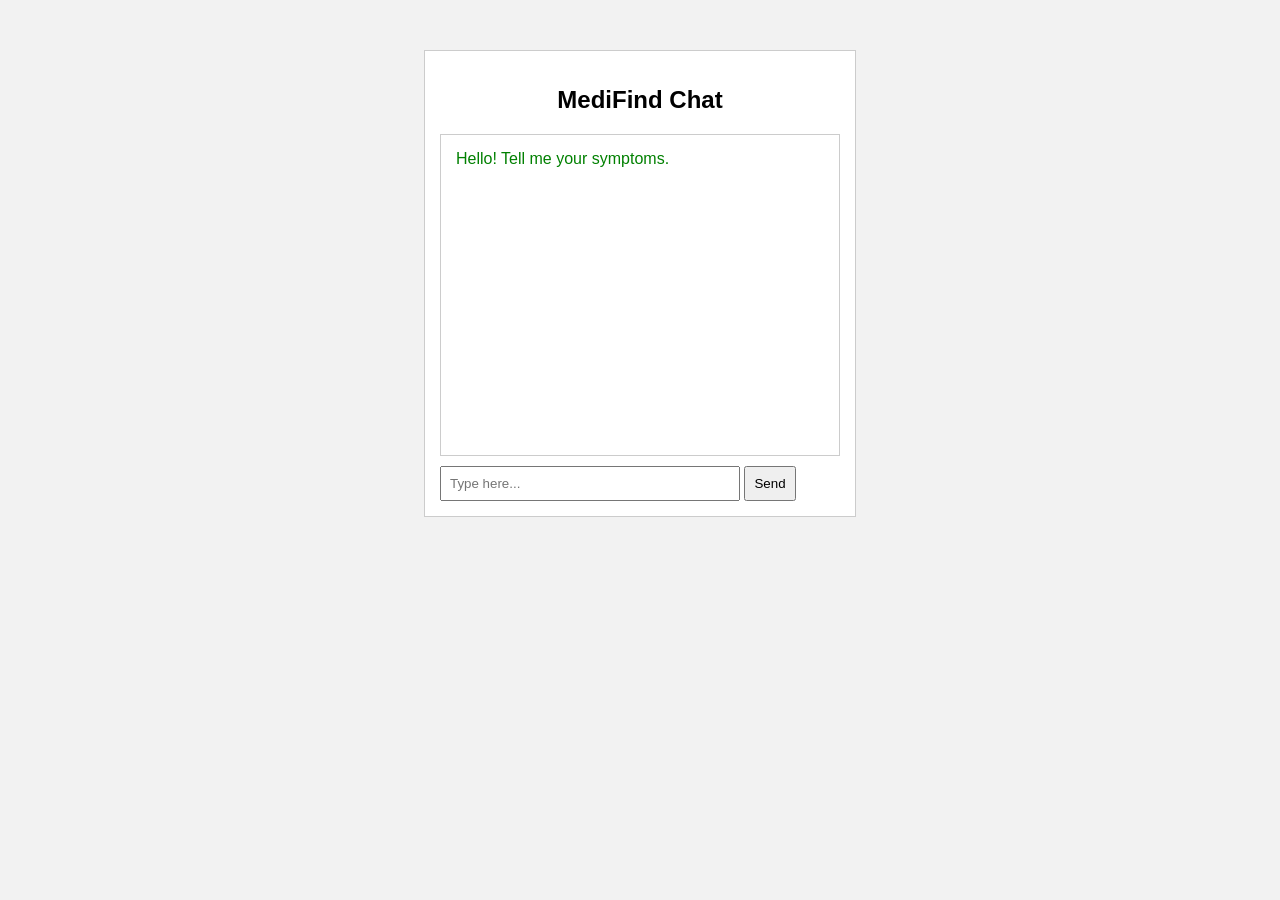
==== frontend/chat.html @ 50ca4c4e "updated" ====
<!DOCTYPE html>
<html>
<head>
    <title>MediFind Chat</title>
    <style>
        body {
            font-family: Arial;
            background-color: #f2f2f2;
        }

        .chat-container {
            width: 400px;
            margin: 50px auto;
            background-color: white;
            border: 1px solid #ccc;
            padding: 15px;
        }

        h2 {
            text-align: center;
        }

        .chat-box {
            height: 300px;
            border: 1px solid #ccc;
            padding: 10px;
            overflow-y: scroll;
            margin-bottom: 10px;
        }

        .user {
            text-align: right;
            color: blue;
            margin: 5px;
        }

        .bot {
            text-align: left;
            color: green;
            margin: 5px;
        }

        input {
            width: 70%;
            padding: 8px;
        }

        button {
            padding: 8px;
        }
    </style>
</head>

<body>

    <div class="chat-container">
        <h2>MediFind Chat</h2>

        <div class="chat-box" id="chatBox">
            <div class="bot">Hello! Tell me your symptoms.</div>
        </div>

        <input type="text" id="userInput" placeholder="Type here..." onkeypress="handleEnter(event)">
        <button onclick="sendMessage()">Send</button>
    </div>

    <script>
       function addUserMessage(text) {
    var chatBox = document.getElementById("chatBox");
    chatBox.innerHTML += "<div class='user'>" + text + "</div>";
    chatBox.scrollTop = chatBox.scrollHeight;
}

function addBotMessage(html) {
    var chatBox = document.getElementById("chatBox");
    chatBox.innerHTML += "<div class='bot'>" + html + "</div>";
    chatBox.scrollTop = chatBox.scrollHeight;
}

function showTyping() {
    var chatBox = document.getElementById("chatBox");
    chatBox.innerHTML += "<div class='bot' id='typing'>...</div>";
    chatBox.scrollTop = chatBox.scrollHeight;
}

function removeTyping() {
    var t = document.getElementById("typing");
    if (t) t.remove();
}
            async function sendMessage() {
   
    const input = document.getElementById("userInput");
    const text = input.value.trim();
    if (!text) return;

    addUserMessage(text);
    input.value = "";
    showTyping();

    try {
        const res = await fetch("http://127.0.0.1:8000/predict", {
            method: "POST",
            headers: { "Content-Type": "application/json" },
            body: JSON.stringify({ symptom: text })
        });

        const data = await res.json();
        removeTyping();

        if (data.error) {
            addBotMessage("Sorry, something went wrong. Please try again.");
            return;
        }

        // CHAT response (hi, thanks, etc.)
        if (data.type === "chat") {
            addBotMessage(data.reply);
            return;
        }

        // SYMPTOM response - show doctors
        let html = `<span class="specialist-tag">🩺 ${data.doctor_type}</span><br>`;

        if (data.doctors && data.doctors.length > 0) {
            html += `Here are the top doctors for you:`;
            data.doctors.forEach(d => {
                html += `
                    <div class="doctor-card">
                        <div class="doc-icon">👨‍⚕️</div>
                        <div class="doc-info">
                            <div class="doc-name">${d.name}</div>
                            <div class="doc-meta">📍 ${d.city}</div>
                        </div>
                        <div class="doc-rating">⭐ ${d.rating}</div>
                    </div>`;
            });
        } else {
            html += data.message || "No doctors found in database yet.";
        }

        addBotMessage(html);

    } catch (err) {
        removeTyping();
        addBotMessage("Could not connect to server. Is Flask running?");
    }
}
      //  }

        // press Enter to send
        function handleEnter(event) {
            if (event.key === "Enter") sendMessage();
        }
    </script>

</body>
</html>
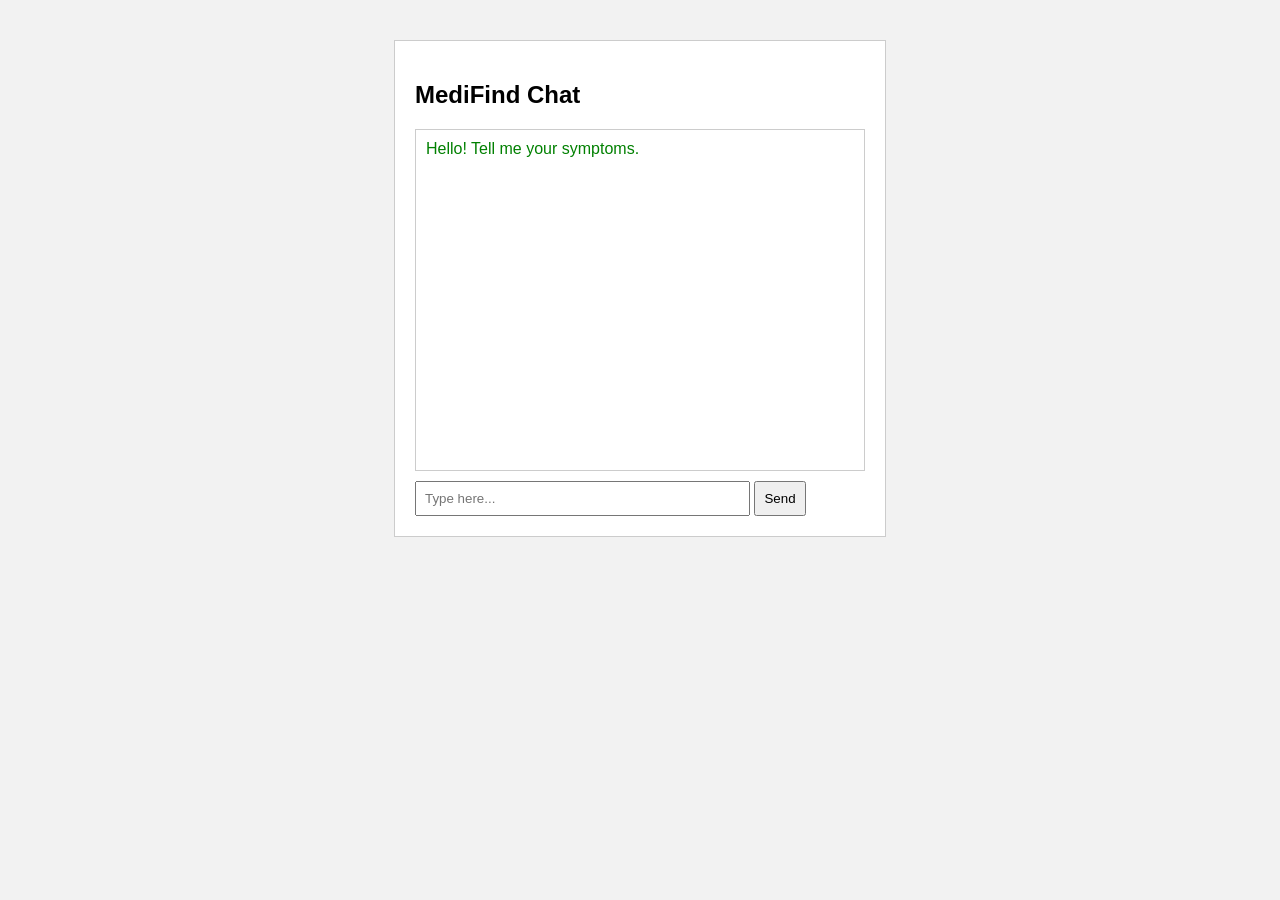
==== commit 438f31fa: "updated chat html for improved output format" ====
--- a/frontend/chat.html
+++ b/frontend/chat.html
@@ -2,42 +2,56 @@
 <html>
 <head>
     <title>MediFind Chat</title>
+
     <style>
         body {
             font-family: Arial;
-            background-color: #f2f2f2;
+            background: #f2f2f2;
         }
 
         .chat-container {
-            width: 400px;
-            margin: 50px auto;
-            background-color: white;
+            width: 450px;
+            margin: 40px auto;
+            background: white;
+            padding: 20px;
             border: 1px solid #ccc;
-            padding: 15px;
-        }
-
-        h2 {
-            text-align: center;
         }
 
         .chat-box {
-            height: 300px;
+            height: 320px;
+            overflow-y: scroll;
             border: 1px solid #ccc;
             padding: 10px;
-            overflow-y: scroll;
             margin-bottom: 10px;
         }
 
         .user {
             text-align: right;
             color: blue;
-            margin: 5px;
         }
 
         .bot {
             text-align: left;
             color: green;
-            margin: 5px;
+        }
+
+        .card {
+            border: 1px solid #ddd;
+            padding: 10px;
+            margin: 8px 0;
+            border-radius: 10px;
+            background: #f9f9f9;
+            cursor: pointer;
+            transition: 0.2s;
+        }
+
+        .card:hover {
+            background: #e6f2ff;
+            transform: scale(1.02);
+        }
+
+        .best {
+            border: 2px solid gold;
         }
 
         input {
@@ -53,105 +67,86 @@
 
 <body>
 
-    <div class="chat-container">
-        <h2>MediFind Chat</h2>
+<div class="chat-container">
+    <h2>MediFind Chat</h2>
 
-        <div class="chat-box" id="chatBox">
-            <div class="bot">Hello! Tell me your symptoms.</div>
-        </div>
-
-        <input type="text" id="userInput" placeholder="Type here..." onkeypress="handleEnter(event)">
-        <button onclick="sendMessage()">Send</button>
+    <div class="chat-box" id="chatBox">
+        <div class="bot">Hello! Tell me your symptoms.</div>
     </div>
 
-    <script>
-       function addUserMessage(text) {
-    var chatBox = document.getElementById("chatBox");
-    chatBox.innerHTML += "<div class='user'>" + text + "</div>";
+    <input type="text" id="userInput" placeholder="Type here..." onkeypress="handleEnter(event)">
+    <button onclick="sendMessage()">Send</button>
+</div>
+
+<script>
+
+let chatBox = document.getElementById("chatBox");
+
+function addUser(text) {
+    chatBox.innerHTML += `<div class="user">${text}</div>`;
     chatBox.scrollTop = chatBox.scrollHeight;
 }
 
-function addBotMessage(html) {
-    var chatBox = document.getElementById("chatBox");
-    chatBox.innerHTML += "<div class='bot'>" + html + "</div>";
+function addBot(html) {
+    chatBox.innerHTML += `<div class="bot">${html}</div>`;
     chatBox.scrollTop = chatBox.scrollHeight;
 }
 
-function showTyping() {
-    var chatBox = document.getElementById("chatBox");
-    chatBox.innerHTML += "<div class='bot' id='typing'>...</div>";
-    chatBox.scrollTop = chatBox.scrollHeight;
-}
+async function sendMessage() {
 
-function removeTyping() {
-    var t = document.getElementById("typing");
-    if (t) t.remove();
-}
-            async function sendMessage() {
-   
     const input = document.getElementById("userInput");
     const text = input.value.trim();
+
     if (!text) return;
 
-    addUserMessage(text);
+    addUser(text);
     input.value = "";
-    showTyping();
 
     try {
         const res = await fetch("http://127.0.0.1:8000/predict", {
             method: "POST",
-            headers: { "Content-Type": "application/json" },
+            headers: {"Content-Type": "application/json"},
             body: JSON.stringify({ symptom: text })
         });
 
         const data = await res.json();
-        removeTyping();
 
-        if (data.error) {
-            addBotMessage("Sorry, something went wrong. Please try again.");
+        if (data.type === "chat") {
+            addBot(data.reply);
             return;
         }
 
-        // CHAT response (hi, thanks, etc.)
-        if (data.type === "chat") {
-            addBotMessage(data.reply);
-            return;
-        }
+        let html = `<b>🩺 ${data.doctor_type}</b><br><br>`;
 
-        // SYMPTOM response - show doctors
-        let html = `<span class="specialist-tag">🩺 ${data.doctor_type}</span><br>`;
+        data.doctors.forEach(d => {
 
-        if (data.doctors && data.doctors.length > 0) {
-            html += `Here are the top doctors for you:`;
-            data.doctors.forEach(d => {
-                html += `
-                    <div class="doctor-card">
-                        <div class="doc-icon">👨‍⚕️</div>
-                        <div class="doc-info">
-                            <div class="doc-name">${d.name}</div>
-                            <div class="doc-meta">📍 ${d.city}</div>
-                        </div>
-                        <div class="doc-rating">⭐ ${d.rating}</div>
-                    </div>`;
-            });
-        } else {
-            html += data.message || "No doctors found in database yet.";
-        }
+            let badge = d.best ? "⭐ BEST DOCTOR<br>" : "";
 
-        addBotMessage(html);
+            html += `
+                <div class="card ${d.best ? "best" : ""}" 
+                     onclick="alert('Hospital: ${d.hospital}')">
+                    ${badge}
+                    👨‍⚕️ <b>${d.doctor}</b><br>
+                    🏥 ${d.hospital}<br>
+                    📍 ${d.area}<br>
+                    ⭐ ${d.rating}<br>
+                    🩺 ${d.speciality}
+                </div>
+            `;
+        });
+
+        addBot(html);
 
     } catch (err) {
-        removeTyping();
-        addBotMessage("Could not connect to server. Is Flask running?");
+        addBot("Server error. Try again.");
     }
 }
-      //  }
 
-        // press Enter to send
-        function handleEnter(event) {
-            if (event.key === "Enter") sendMessage();
-        }
-    </script>
+function handleEnter(e) {
+    if (e.key === "Enter") sendMessage();
+}
+
+</script>
 
 </body>
 </html>
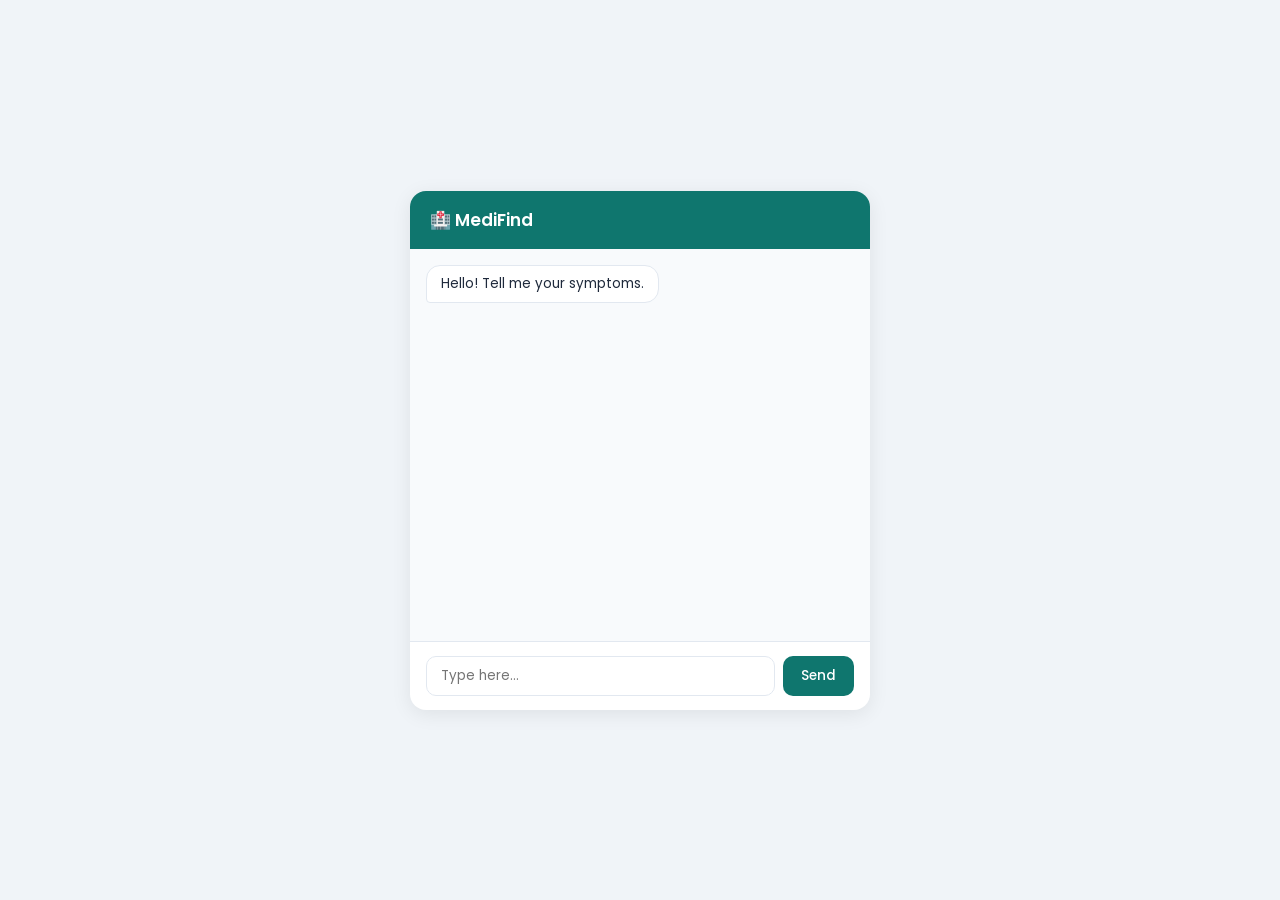
==== commit b5fc204f: "improved chat UI" ====
--- a/frontend/chat.html
+++ b/frontend/chat.html
@@ -2,85 +2,156 @@
 <html>
 <head>
     <title>MediFind Chat</title>
+    <link href="https://fonts.googleapis.com/css2?family=Poppins:wght@400;500;600&display=swap" rel="stylesheet">
 
     <style>
         body {
-            font-family: Arial;
-            background: #f2f2f2;
+            font-family: 'Poppins', sans-serif;
+            background: #f0f4f8;
+            display: flex;
+            justify-content: center;
+            align-items: center;
+            min-height: 100vh;
+            margin: 0;
         }
 
         .chat-container {
-            width: 450px;
-            margin: 40px auto;
+            width: 460px;
             background: white;
-            padding: 20px;
-            border: 1px solid #ccc;
+            border-radius: 16px;
+            box-shadow: 0 4px 20px rgba(0,0,0,0.08);
+            overflow: hidden;
+        }
+
+        .chat-header {
+            background: #0f766e;
+            color: white;
+            padding: 16px 20px;
+            font-size: 17px;
+            font-weight: 600;
+        }
+
+        .chat-header span {
+            font-size: 12px;
+            font-weight: 400;
+            opacity: 0.7;
+            display: block;
+            margin-top: 2px;
         }
 
         .chat-box {
-            height: 320px;
+            height: 360px;
             overflow-y: scroll;
-            border: 1px solid #ccc;
-            padding: 10px;
-            margin-bottom: 10px;
-        }
+            padding: 16px;
+            background: #f8fafc;
+            display: flex;
+            flex-direction: column;
+            gap: 8px;
+        }
+
+        .chat-box::-webkit-scrollbar { width: 4px; }
+        .chat-box::-webkit-scrollbar-thumb { background: #cbd5e1; border-radius: 4px; }
 
         .user {
-            text-align: right;
-            color: blue;
+            color: white;
+            background: #0f766e;
+            padding: 8px 14px;
+            border-radius: 14px;
+            border-bottom-right-radius: 4px;
+            font-size: 13.5px;
+            align-self: flex-end;
+            max-width: 80%;
         }
 
         .bot {
-            text-align: left;
-            color: green;
+            color: #1e293b;
+            background: white;
+            padding: 8px 14px;
+            border-radius: 14px;
+            border-bottom-left-radius: 4px;
+            font-size: 13.5px;
+            border: 1px solid #e2e8f0;
+            align-self: flex-start;
+            max-width: 85%;
         }
 
         .card {
-            border: 1px solid #ddd;
-            padding: 10px;
-            margin: 8px 0;
+            border: 1px solid #e2e8f0;
+            padding: 10px 12px;
+            margin: 6px 0;
             border-radius: 10px;
-            background: #f9f9f9;
+            background: #f8fafc;
             cursor: pointer;
-            transition: 0.2s;
+            transition: background 0.15s;
+            font-size: 13px;
+            line-height: 1.7;
         }
 
         .card:hover {
-            background: #e6f2ff;
-            transform: scale(1.02);
-        }
+            background: #e0f2fe; }
 
         .best {
-            border: 2px solid gold;
+            border: 2px solid #f59e0b;
+            background: #fffbeb;
+        }
+
+        .chat-footer {
+            padding: 14px 16px;
+            border-top: 1px solid #e2e8f0;
+            display: flex;
+            gap: 8px;
         }
 
         input {
-            width: 70%;
-            padding: 8px;
-        }
+            flex: 1;
+            padding: 9px 14px;
+            border: 1.5px solid #e2e8f0;
+            border-radius: 10px;
+            font-family: 'Poppins', sans-serif;
+            font-size: 13.5px;
+            outline: none;
+            color: #1e293b;
+        }
+
+        input:focus { border-color: #0f766e; }
 
         button {
-            padding: 8px;
-        }
+            padding: 9px 18px;
+            background: #0f766e;
+            color: white;
+            border: none;
+            border-radius: 10px;
+            font-family: 'Poppins', sans-serif;
+            font-size: 13.5px;
+            font-weight: 500;
+            cursor: pointer;
+        }
+
+        button:hover { background: #0d6560; }
     </style>
 </head>
 
 <body>
 
 <div class="chat-container">
-    <h2>MediFind Chat</h2>
+    <div class = "chat-header">
+        🏥 MediFind
+    </div>
 
     <div class="chat-box" id="chatBox">
         <div class="bot">Hello! Tell me your symptoms.</div>
     </div>
 
+    <div class = "chat-footer">
     <input type="text" id="userInput" placeholder="Type here..." onkeypress="handleEnter(event)">
     <button onclick="sendMessage()">Send</button>
 </div>
+</div>
 
 <script>
 
 let chatBox = document.getElementById("chatBox");
+window.pendingDoctorType = null;
 
 function addUser(text) {
     chatBox.innerHTML += `<div class="user">${text}</div>`;
@@ -101,21 +172,38 @@
 
     addUser(text);
     input.value = "";
+    addBot("..");
 
     try {
         const res = await fetch("http://127.0.0.1:8000/predict", {
             method: "POST",
             headers: {"Content-Type": "application/json"},
-            body: JSON.stringify({ symptom: text })
+            body: JSON.stringify({ 
+            symptom: text,
+            waiting_for_city: window.pendingDoctorType ? true : false,
+            doctor_type: window.pendingDoctorType || null
+                 })
         });
 
         const data = await res.json();
+
+        // remove "..."
+        const dots = chatBox.querySelectorAll(".bot");
+        dots[dots.length - 1].remove();
 
         if (data.type === "chat") {
             addBot(data.reply);
             return;
         }
 
+        if(data.type === "ask_city"){
+            addBot(data.reply);
+            window.pendingDoctorType = data.doctor_type;
+            return;
+        }
+
+        //symptom responsee
+        window.pendingDoctorType = null;
         let html = `<b>🩺 ${data.doctor_type}</b><br><br>`;
 
         data.doctors.forEach(d => {
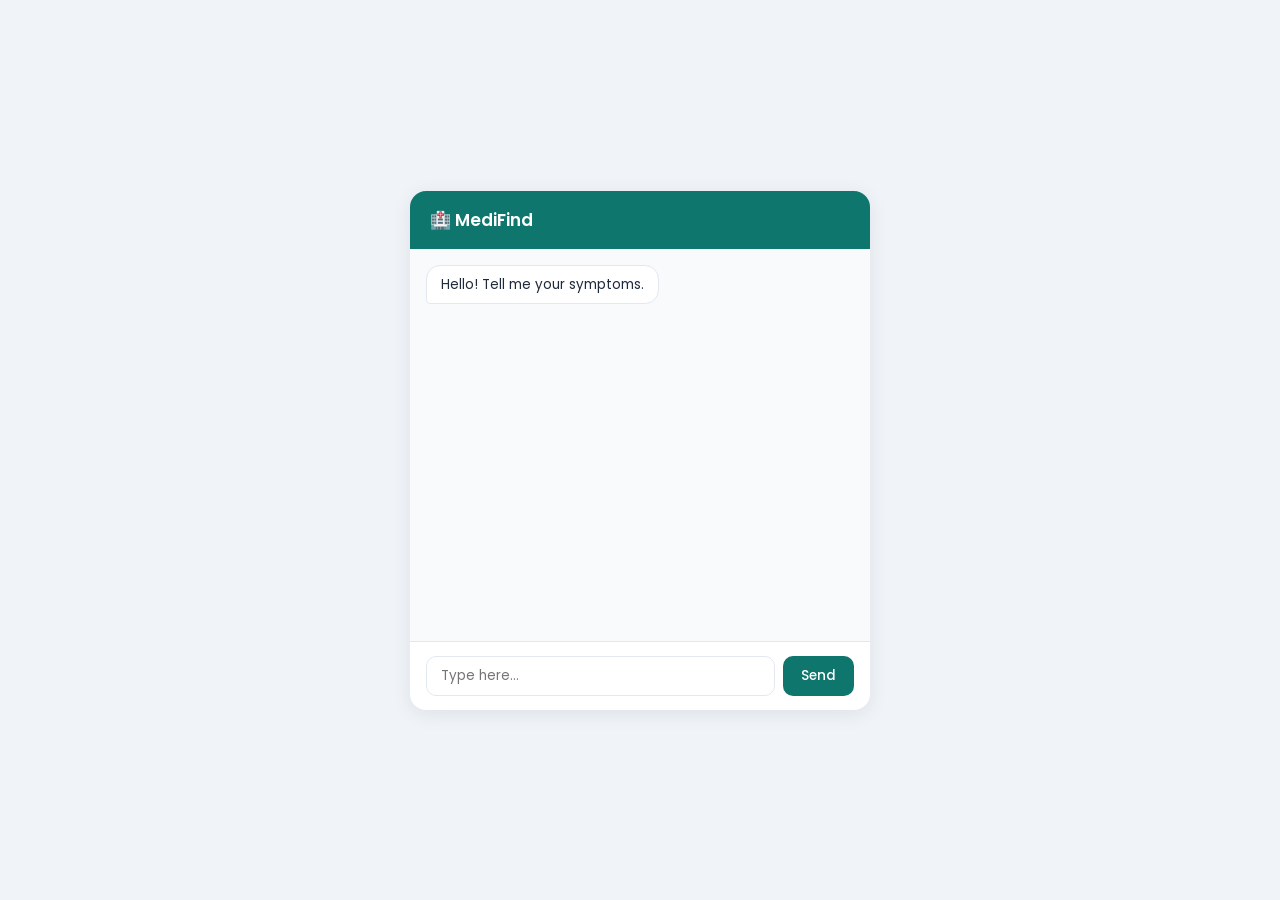
==== commit a4f413fe: "added questions before assesment so the chatbot understands users condition better" ====
--- a/frontend/chat.html
+++ b/frontend/chat.html
@@ -73,6 +73,7 @@
             border: 1px solid #e2e8f0;
             align-self: flex-start;
             max-width: 85%;
+            line-height: 1.6;
         }
 
         .card {
@@ -151,7 +152,11 @@
 <script>
 
 let chatBox = document.getElementById("chatBox");
+let chatHistory = [];
+
 window.pendingDoctorType = null;
+window.waitingForAnswers = false;
+window.originalSymptom = null;
 
 function addUser(text) {
     chatBox.innerHTML += `<div class="user">${text}</div>`;
@@ -171,6 +176,7 @@
     if (!text) return;
 
     addUser(text);
+    chatHistory.push({"role": "user", "content":text})
     input.value = "";
     addBot("..");
 
@@ -180,8 +186,11 @@
             headers: {"Content-Type": "application/json"},
             body: JSON.stringify({ 
             symptom: text,
+            history: chatHistory,
             waiting_for_city: window.pendingDoctorType ? true : false,
-            doctor_type: window.pendingDoctorType || null
+            doctor_type: window.pendingDoctorType || null,
+            waiting_for_answers: window.waitingForAnswers,
+            original_symptom: window.originalSymptom
                  })
         });
 
@@ -191,14 +200,46 @@
         const dots = chatBox.querySelectorAll(".bot");
         dots[dots.length - 1].remove();
 
+        if(data.error){
+            addBot("Server error,try again.");
+            return;
+        }
+
         if (data.type === "chat") {
             addBot(data.reply);
+            chatHistory.push({"role": "assistant", "content": data.reply});
+            window.waitingForAnswers=false;
             return;
+        }
+
+        if(data.type === "ask_questions"){
+            window.waitingForAnswers=true;
+            window.originalSymptom=data.original_symptom;
+            window.pendingDoctorType=null;
+            addBot(data.reply);
+            chatHistory.push({"role":"assistant","content":data.reply});
+            return;
+        }
+
+        if (data.type === "offer_doctors") {
+            window.waitingForAnswers=false;
+        addBot(data.reply + `<br><br>
+        <button onclick="acceptDoctors('${data.doctor_type}')"
+            style="background:#0f766e;color:white;border:none;padding:7px 16px;border-radius:8px;cursor:pointer;margin-right:8px;font-family:Poppins,sans-serif">
+            Yes, find doctors 🏥
+        </button>
+        <button onclick="declineDoctors()" 
+            style="background:#e2e8f0;color:#1e293b;border:none;padding:7px 16px;border-radius:8px;cursor:pointer;font-family:Poppins,sans-serif">
+            No thanks
+        </button>`);
+        chatHistory.push({"role": "assistant", "content": data.reply});
+        return;
         }
 
         if(data.type === "ask_city"){
             addBot(data.reply);
             window.pendingDoctorType = data.doctor_type;
+            chatHistory.push({"role": "assistant", "content":data.reply});
             return;
         }
 
@@ -224,16 +265,49 @@
         });
 
         addBot(html);
+        chatHistory.push({"role": "assistant", "content": data.doctor_type});
 
     } catch (err) {
+        const dots = chatBox.querySelectorAll(".bot");
+        if(dots.length) dots[dots.length - 1].remove();
         addBot("Server error. Try again.");
     }
 }
 
+function acceptDoctors(doctorType) {
+    window.pendingDoctorType = doctorType;
+    addUser("Yes, find doctors");
+    chatHistory.push({"role": "user", "content": "yes find doctors"});
+
+    fetch("http://127.0.0.1:8000/predict", {
+        method: "POST",
+        headers: {"Content-Type": "application/json"},
+        body: JSON.stringify({
+            symptom: "yes",
+            offer_accepted: true,
+            doctor_type: doctorType,
+            history: chatHistory
+        })
+    }).then(r => r.json()).then(data => {
+        addBot(data.reply);
+            window.pendingDoctorType = data.doctor_type;
+            chatHistory.push({"role":"assistant","content": data.reply});
+    });
+}
+
+function declineDoctors() {
+    window.waitingForAnswers=false;
+    window.originalSymptom=null;
+    addBot("No problem! Feel free to ask if you need anything else. 😊");
+    chatHistory.push({"role": "assistant", "content": "User declined doctor search"});
+}
+
 function handleEnter(e) {
     if (e.key === "Enter") sendMessage();
 }
 
+
+
 </script>
 
 </body>
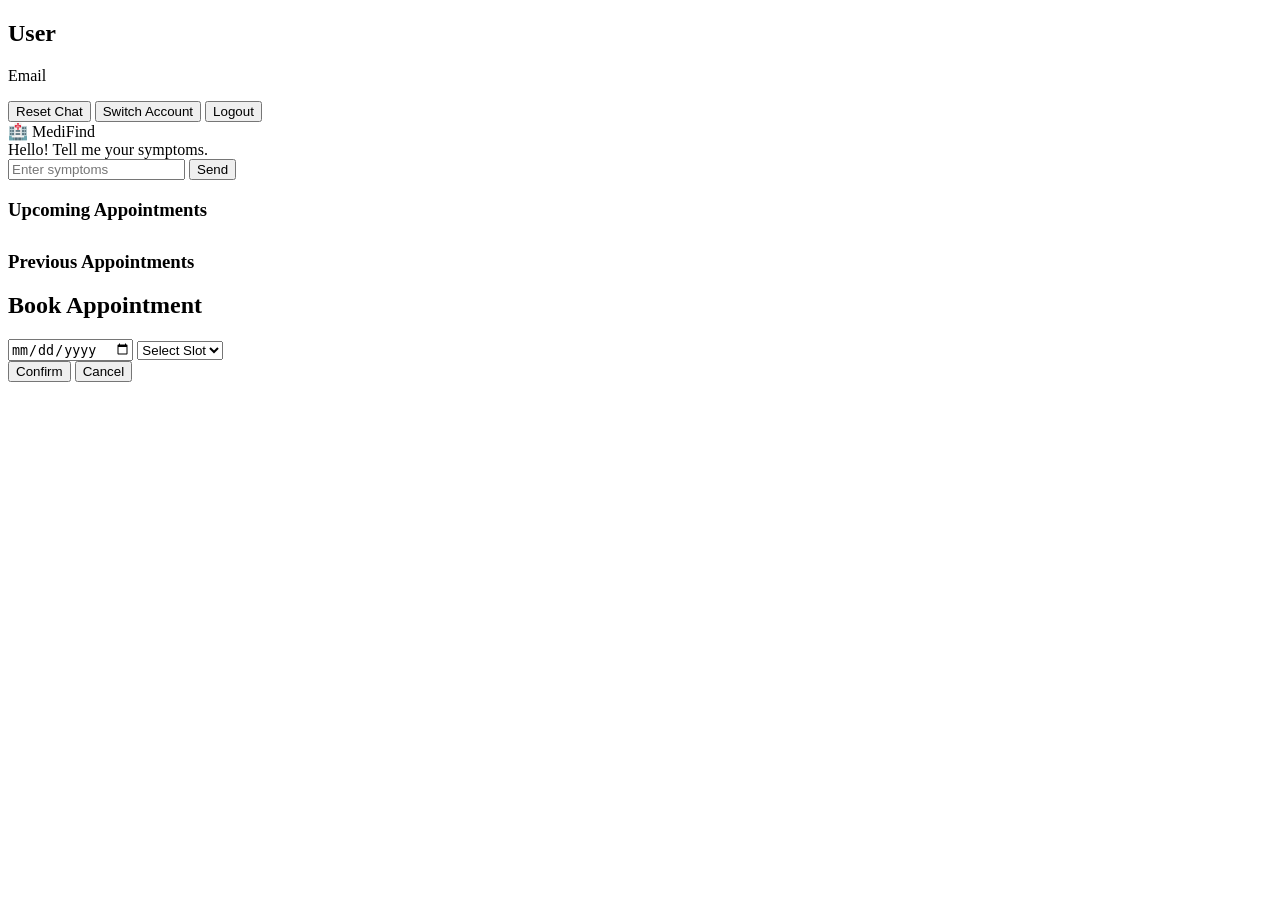
==== commit d06fd313: "Update chat.html" ====
--- a/frontend/chat.html
+++ b/frontend/chat.html
@@ -1,314 +1,149 @@
 <!DOCTYPE html>
-<html>
+<html lang="en">
+
 <head>
-    <title>MediFind Chat</title>
-    <link href="https://fonts.googleapis.com/css2?family=Poppins:wght@400;500;600&display=swap" rel="stylesheet">
 
-    <style>
-        body {
-            font-family: 'Poppins', sans-serif;
-            background: #f0f4f8;
-            display: flex;
-            justify-content: center;
-            align-items: center;
-            min-height: 100vh;
-            margin: 0;
-        }
+    <meta charset="UTF-8">
 
-        .chat-container {
-            width: 460px;
-            background: white;
-            border-radius: 16px;
-            box-shadow: 0 4px 20px rgba(0,0,0,0.08);
-            overflow: hidden;
-        }
+    <meta name="viewport"
+          content="width=device-width, initial-scale=1.0">
 
-        .chat-header {
-            background: #0f766e;
-            color: white;
-            padding: 16px 20px;
-            font-size: 17px;
-            font-weight: 600;
-        }
+    <title>MediFind</title>
 
-        .chat-header span {
-            font-size: 12px;
-            font-weight: 400;
-            opacity: 0.7;
-            display: block;
-            margin-top: 2px;
-        }
+    <link rel="stylesheet"
+          href="/static/style.css">
 
-        .chat-box {
-            height: 360px;
-            overflow-y: scroll;
-            padding: 16px;
-            background: #f8fafc;
-            display: flex;
-            flex-direction: column;
-            gap: 8px;
-        }
-
-        .chat-box::-webkit-scrollbar { width: 4px; }
-        .chat-box::-webkit-scrollbar-thumb { background: #cbd5e1; border-radius: 4px; }
-
-        .user {
-            color: white;
-            background: #0f766e;
-            padding: 8px 14px;
-            border-radius: 14px;
-            border-bottom-right-radius: 4px;
-            font-size: 13.5px;
-            align-self: flex-end;
-            max-width: 80%;
-        }
-
-        .bot {
-            color: #1e293b;
-            background: white;
-            padding: 8px 14px;
-            border-radius: 14px;
-            border-bottom-left-radius: 4px;
-            font-size: 13.5px;
-            border: 1px solid #e2e8f0;
-            align-self: flex-start;
-            max-width: 85%;
-            line-height: 1.6;
-        }
-
-        .card {
-            border: 1px solid #e2e8f0;
-            padding: 10px 12px;
-            margin: 6px 0;
-            border-radius: 10px;
-            background: #f8fafc;
-            cursor: pointer;
-            transition: background 0.15s;
-            font-size: 13px;
-            line-height: 1.7;
-        }
-
-        .card:hover {
-            background: #e0f2fe; }
-
-        .best {
-            border: 2px solid #f59e0b;
-            background: #fffbeb;
-        }
-
-        .chat-footer {
-            padding: 14px 16px;
-            border-top: 1px solid #e2e8f0;
-            display: flex;
-            gap: 8px;
-        }
-
-        input {
-            flex: 1;
-            padding: 9px 14px;
-            border: 1.5px solid #e2e8f0;
-            border-radius: 10px;
-            font-family: 'Poppins', sans-serif;
-            font-size: 13.5px;
-            outline: none;
-            color: #1e293b;
-        }
-
-        input:focus { border-color: #0f766e; }
-
-        button {
-            padding: 9px 18px;
-            background: #0f766e;
-            color: white;
-            border: none;
-            border-radius: 10px;
-            font-family: 'Poppins', sans-serif;
-            font-size: 13.5px;
-            font-weight: 500;
-            cursor: pointer;
-        }
-
-        button:hover { background: #0d6560; }
-    </style>
 </head>
 
 <body>
 
-<div class="chat-container">
-    <div class = "chat-header">
-        🏥 MediFind
+<div class="layout">
+
+    <!-- LEFT SIDEBAR -->
+
+    <div class="left-sidebar">
+
+        <h2 id="profileName">
+            User
+        </h2>
+
+        <p id="profileEmail">
+            Email
+        </p>
+
+        <button onclick="resetChat()">
+            Reset Chat
+        </button>
+
+        <button onclick="switchAccount()">
+            Switch Account
+        </button>
+
+        <button onclick="logout()">
+            Logout
+        </button>
+
     </div>
 
-    <div class="chat-box" id="chatBox">
-        <div class="bot">Hello! Tell me your symptoms.</div>
+    <!-- MAIN CHAT -->
+
+    <div class="main-chat">
+
+        <div class="chat-header"
+             id="cityHeader">
+
+            🏥 MediFind
+
+        </div>
+
+        <div class="chat-box"
+             id="chatBox">
+
+            <div class="bot">
+                Hello! Tell me your symptoms.
+            </div>
+
+        </div>
+
+        <div class="chat-footer">
+
+            <input
+                id="userInput"
+                placeholder="Enter symptoms"
+                onkeypress="handleEnter(event)"
+            >
+
+            <button onclick="sendMessage()">
+                Send
+            </button>
+
+        </div>
+
     </div>
 
-    <div class = "chat-footer">
-    <input type="text" id="userInput" placeholder="Type here..." onkeypress="handleEnter(event)">
-    <button onclick="sendMessage()">Send</button>
-</div>
+    <!-- RIGHT SIDEBAR -->
+
+    <div class="right-sidebar">
+
+        <h3>
+            Upcoming Appointments
+        </h3>
+
+        <div id="upcomingAppointments"></div>
+
+        <h3 style="margin-top:30px;">
+            Previous Appointments
+        </h3>
+
+        <div id="previousAppointments"></div>
+
+    </div>
+
 </div>
 
-<script>
+<!-- BOOKING MODAL -->
 
-let chatBox = document.getElementById("chatBox");
-let chatHistory = [];
+<div class="modal"
+     id="bookingModal">
 
-window.pendingDoctorType = null;
-window.waitingForAnswers = false;
-window.originalSymptom = null;
+    <div class="modal-content">
 
-function addUser(text) {
-    chatBox.innerHTML += `<div class="user">${text}</div>`;
-    chatBox.scrollTop = chatBox.scrollHeight;
-}
+        <h2>
+            Book Appointment
+        </h2>
 
-function addBot(html) {
-    chatBox.innerHTML += `<div class="bot">${html}</div>`;
-    chatBox.scrollTop = chatBox.scrollHeight;
-}
+        <p id="bookingDoctor"></p>
 
-async function sendMessage() {
+        <input
+            type="date"
+            id="appointmentDate"
+        >
 
-    const input = document.getElementById("userInput");
-    const text = input.value.trim();
+        <select id="slotSelect">
 
-    if (!text) return;
+            <option value="">
+                Select Slot
+            </option>
 
-    addUser(text);
-    chatHistory.push({"role": "user", "content":text})
-    input.value = "";
-    addBot("..");
+        </select>
 
-    try {
-        const res = await fetch("http://127.0.0.1:8000/predict", {
-            method: "POST",
-            headers: {"Content-Type": "application/json"},
-            body: JSON.stringify({ 
-            symptom: text,
-            history: chatHistory,
-            waiting_for_city: window.pendingDoctorType ? true : false,
-            doctor_type: window.pendingDoctorType || null,
-            waiting_for_answers: window.waitingForAnswers,
-            original_symptom: window.originalSymptom
-                 })
-        });
+        <div class="modal-buttons">
 
-        const data = await res.json();
+            <button onclick="confirmBooking()">
+                Confirm
+            </button>
 
-        // remove "..."
-        const dots = chatBox.querySelectorAll(".bot");
-        dots[dots.length - 1].remove();
+            <button onclick="closeModal()">
+                Cancel
+            </button>
 
-        if(data.error){
-            addBot("Server error,try again.");
-            return;
-        }
+        </div>
 
-        if (data.type === "chat") {
-            addBot(data.reply);
-            chatHistory.push({"role": "assistant", "content": data.reply});
-            window.waitingForAnswers=false;
-            return;
-        }
+    </div>
 
-        if(data.type === "ask_questions"){
-            window.waitingForAnswers=true;
-            window.originalSymptom=data.original_symptom;
-            window.pendingDoctorType=null;
-            addBot(data.reply);
-            chatHistory.push({"role":"assistant","content":data.reply});
-            return;
-        }
+</div>
 
-        if (data.type === "offer_doctors") {
-            window.waitingForAnswers=false;
-        addBot(data.reply + `<br><br>
-        <button onclick="acceptDoctors('${data.doctor_type}')"
-            style="background:#0f766e;color:white;border:none;padding:7px 16px;border-radius:8px;cursor:pointer;margin-right:8px;font-family:Poppins,sans-serif">
-            Yes, find doctors 🏥
-        </button>
-        <button onclick="declineDoctors()" 
-            style="background:#e2e8f0;color:#1e293b;border:none;padding:7px 16px;border-radius:8px;cursor:pointer;font-family:Poppins,sans-serif">
-            No thanks
-        </button>`);
-        chatHistory.push({"role": "assistant", "content": data.reply});
-        return;
-        }
-
-        if(data.type === "ask_city"){
-            addBot(data.reply);
-            window.pendingDoctorType = data.doctor_type;
-            chatHistory.push({"role": "assistant", "content":data.reply});
-            return;
-        }
-
-        //symptom responsee
-        window.pendingDoctorType = null;
-        let html = `<b>🩺 ${data.doctor_type}</b><br><br>`;
-
-        data.doctors.forEach(d => {
-
-            let badge = d.best ? "⭐ BEST DOCTOR<br>" : "";
-
-            html += `
-                <div class="card ${d.best ? "best" : ""}" 
-                     onclick="alert('Hospital: ${d.hospital}')">
-                    ${badge}
-                    👨‍⚕️ <b>${d.doctor}</b><br>
-                    🏥 ${d.hospital}<br>
-                    📍 ${d.area}<br>
-                    ⭐ ${d.rating}<br>
-                    🩺 ${d.speciality}
-                </div>
-            `;
-        });
-
-        addBot(html);
-        chatHistory.push({"role": "assistant", "content": data.doctor_type});
-
-    } catch (err) {
-        const dots = chatBox.querySelectorAll(".bot");
-        if(dots.length) dots[dots.length - 1].remove();
-        addBot("Server error. Try again.");
-    }
-}
-
-function acceptDoctors(doctorType) {
-    window.pendingDoctorType = doctorType;
-    addUser("Yes, find doctors");
-    chatHistory.push({"role": "user", "content": "yes find doctors"});
-
-    fetch("http://127.0.0.1:8000/predict", {
-        method: "POST",
-        headers: {"Content-Type": "application/json"},
-        body: JSON.stringify({
-            symptom: "yes",
-            offer_accepted: true,
-            doctor_type: doctorType,
-            history: chatHistory
-        })
-    }).then(r => r.json()).then(data => {
-        addBot(data.reply);
-            window.pendingDoctorType = data.doctor_type;
-            chatHistory.push({"role":"assistant","content": data.reply});
-    });
-}
-
-function declineDoctors() {
-    window.waitingForAnswers=false;
-    window.originalSymptom=null;
-    addBot("No problem! Feel free to ask if you need anything else. 😊");
-    chatHistory.push({"role": "assistant", "content": "User declined doctor search"});
-}
-
-function handleEnter(e) {
-    if (e.key === "Enter") sendMessage();
-}
-
-
-
-</script>
+<script src="/static/app.js"></script>
 
 </body>
-</html>+</html>
